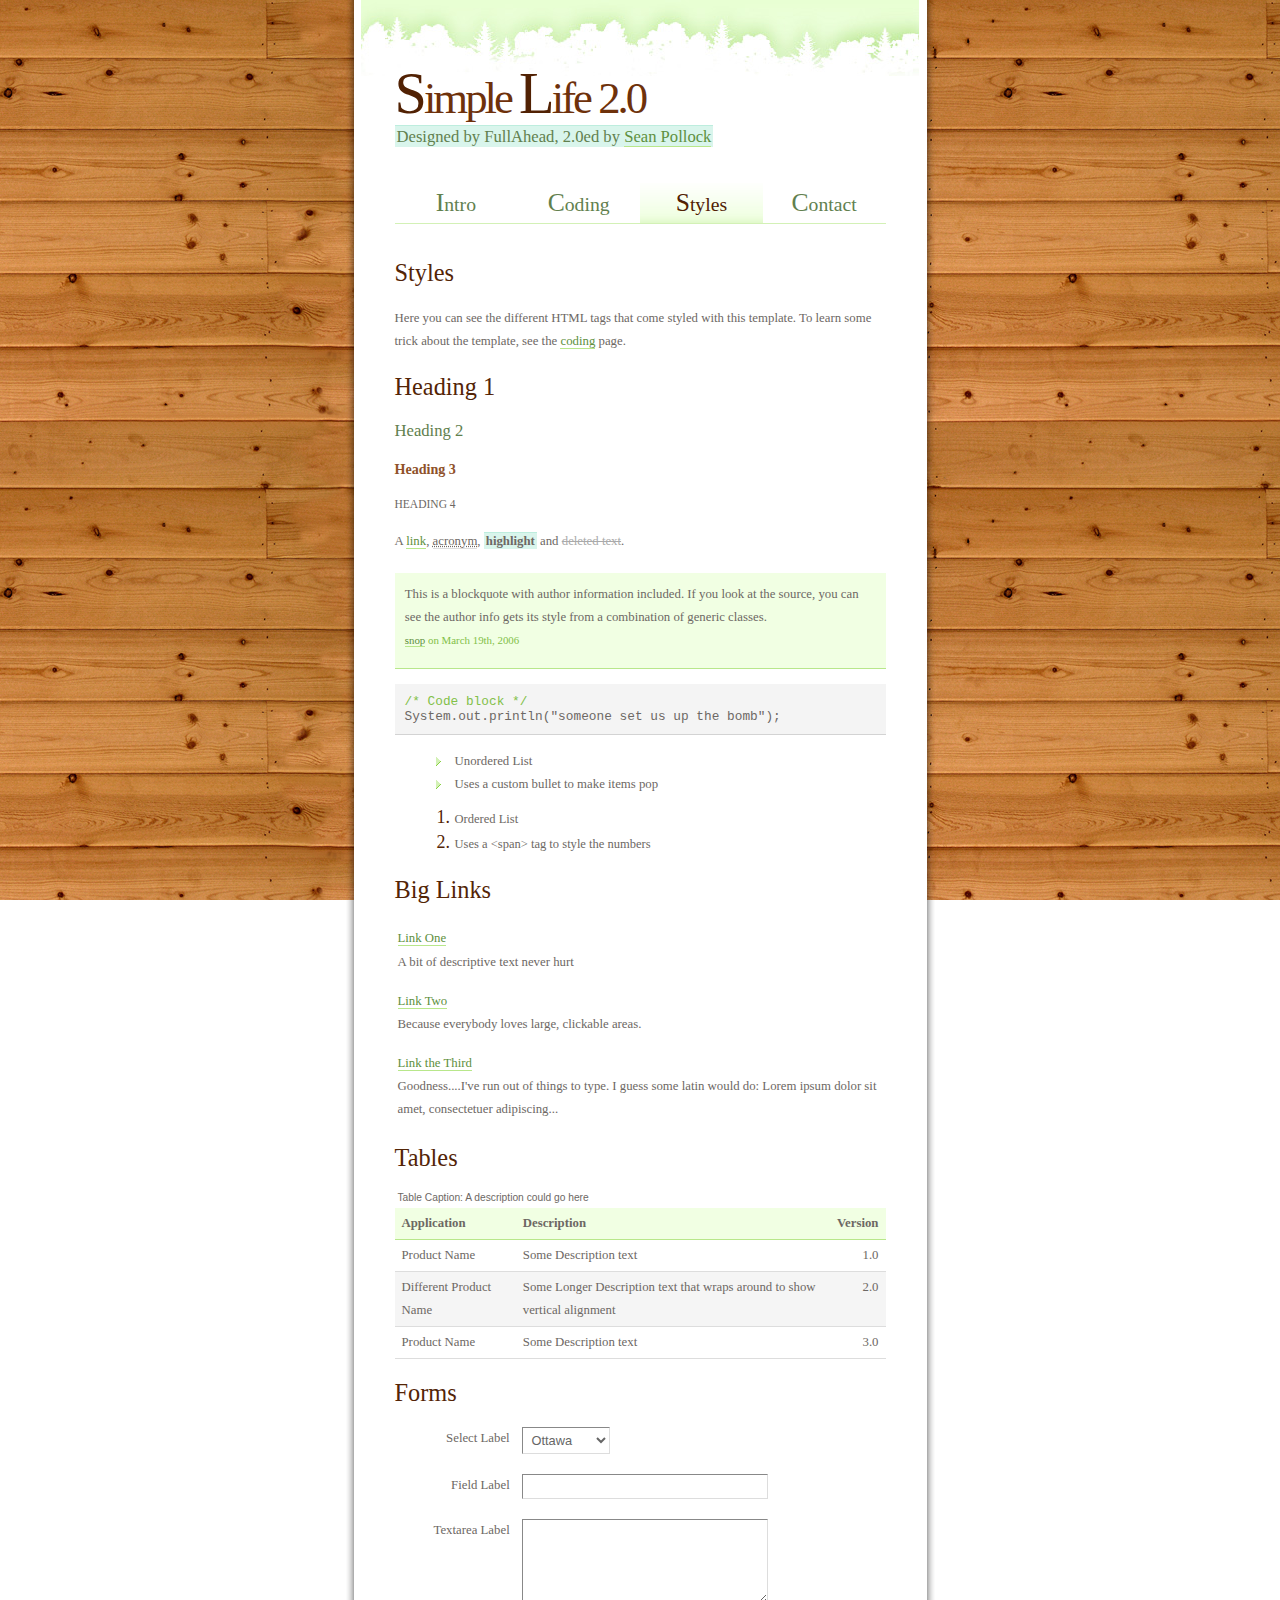
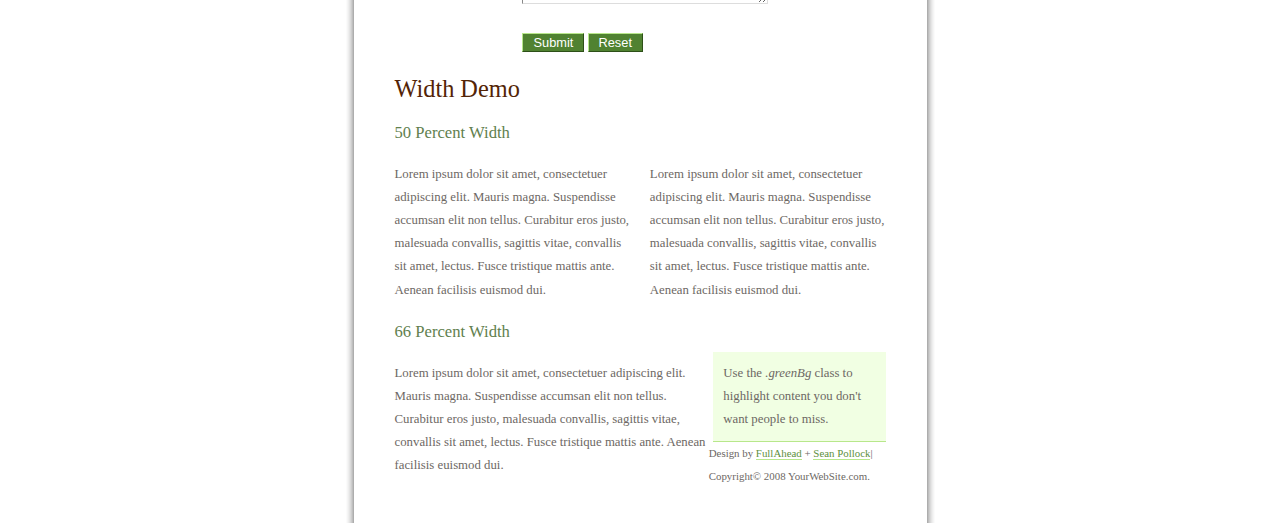
==== patents.html @ edb57a94 "file name changes" ====
<!--
 ____________________________________________________________
|                                                            |
|    DESIGN + Pat Heard { http://fullahead.org }             |
|      DATE + 2006.09.12                                     |
| COPYRIGHT + Free use if this notice is kept in place. 
| VERSION 2 + Sean Pollock ( http://templatefusion.org)
|      DATE + 2008.04.22
| COPYRIGHT + Creative Commons Attribution 2.0,
|             Link to TemplateFusion MUST BE KEPT
|             Copyright removal avaliable for 10$
|             http://templatefusion.org/remove-copyright,php
|             Does not allow removal of FullAhead Link!
|____________________________________________________________|

-->

<!DOCTYPE html PUBLIC "-//W3C//DTD XHTML 1.0 Strict//EN"
    "http://www.w3.org/TR/xhtml1/DTD/xhtml1-strict.dtd">
<html xmlns="http://www.w3.org/1999/xhtml" xml:lang="en" lang="en">
<head>
  <title>Simple Life 2.0 - By Fullahead and TemplateFusion</title>
  <meta http-equiv="content-type" content="application/xhtml+xml; charset=UTF-8" />
  <meta name="keywords" content="" />
  <meta name="description" content="" />
  <link rel="stylesheet" type="text/css" href="css/html.css" media="screen, projection, tv " />
  <link rel="stylesheet" type="text/css" href="css/layout.css" media="screen, projection, tv" />
  <link rel="stylesheet" type="text/css" href="css/print.css" media="print" />
  <!-- Conditional comment to apply opacity fix for IE #content background.
       Invalid CSS, but can be removed without harming design -->
  <!--[if gt IE 5]>
  <link rel="stylesheet" type="text/css" href="css/ie.css" media="screen, projection, tv " />
  <![endif]-->
</head>
<body>
<!-- #wrapper: centers the content and sets the width -->
<div id="wrapper">
 <!-- #content: applies the white, dropshadow background -->
  <div id="content">
    <!-- #header: holds site title and subtitle -->
    <div id="header">
      <h1><span class="big darkBrown">S</span>imple <span class="big darkBrown">L</span>ife 2.0</h1>
      <h2><span class="highlight">Designed by FullAhead, 2.0ed by <a href="http://sean-pollock.com">Sean Pollock</a></span></h2>
    </div>
    <!-- #menu: topbar menu of the site.  Use the helper classes .two, .three, .four and .five to set
                the widths for 2, 3, 4 and 5 item menus. -->
    <ul id="menu" class="four">
      <li><a href="index.html" title="An intro to Simple Life"><span class="big">I</span>ntro</a></li>
      <li><a href="coding.html" title="Coding tips"><span class="big">C</span>oding</a></li>
      <li><a href="styles.html" title="See the tags in action" class="here"><span class="big">S</span>tyles</a></li>
      <li><a href="#" title="Get in touch"><span class="big">C</span>ontact</a></li>
    </ul>
    <!-- #page: holds all page content, as well as footer -->
    <div id="page">
      <h1>Styles</h1>
      <p>
        Here you can see the different HTML tags that come styled with this template.  To learn some trick about the template, see the <a href="coding.html" title="Read about coding tips">coding</a> page.
      </p>
      <h1>Heading 1</h1>
      <h2>Heading 2</h2>
      <h3>Heading 3</h3>
      <h4>Heading 4</h4>
      <p>
        A <a href="http://tastydrop.com" title="Shameless....">link</a>, <acronym title="this really isn't a very good description">acronym</acronym>, <b class="highlight">highlight</b> and <del>deleted text</del>.
      </p>
      <blockquote>
        <p>
          This is a blockquote with author information included.  If you look at the source, you can see the author info gets its style from a combination of generic classes.<span class="block small green"><a href="http://fullahead.org/contact.html" title="Contact snop">snop</a> on March 19th, 2006</span>
        </p>
      </blockquote>
      <code><span class="green">/* Code block */</span><br/>System.out.println("someone set us up the bomb");</code>
      <ul>
        <li>Unordered List</li>
        <li>Uses a custom bullet to make items pop</li>
      </ul>
      <ol>
        <li><span>Ordered List</span></li>
        <li><span>Uses a &lt;span&gt; tag to style the numbers</span></li>
      </ol>
      <h1>Big Links</h1>
      <ul class="bigLinks">
        <li>
          <a href="">
            <span class="title">Link One</span>
            <span class="desc">A bit of descriptive text never hurt</span>
          </a>
        </li>
        <li>
          <a href="">
            <span class="title">Link Two</span>
            <span class="desc">Because everybody loves large, clickable areas.</span>
          </a>
        </li>
        <li>
          <a href="">
            <span class="title">Link the Third</span>
            <span class="desc">Goodness....I've run out of things to type.  I guess some latin would do: Lorem ipsum dolor sit amet, consectetuer adipiscing...</span>
          </a>
        </li>
      </ul>
      <h1>Tables</h1>
      <table>
        <caption>
          Table Caption: A description could go here
        </caption>
        <thead>
          <tr>
            <th class="width30">Application</th>
            <th>Description</th>
            <th class="width10 aCenter">Version</th>
          </tr>
        </thead>
        <tbody>
          <tr>
            <td>Product Name</td>
            <td>Some Description text</td>
            <td class="alignRight">1.0</td>
          </tr>
          <tr class="dark">
            <td>Different Product Name</td>
            <td>Some Longer Description text that wraps around to show vertical alignment</td>
            <td class="alignRight">2.0</td>
          </tr>
          <tr>
            <td>Product Name</td>
            <td>Some Description text</td>
            <td class="alignRight">3.0</td>
          </tr>
        </tbody>
      </table>
      <h1>Forms</h1>
      <form id="dummy" action="" method="post">
        <p>
          <label>Select Label</label>
          <select name="dummy2">
            <option value="1">Ottawa</option>
            <option value="2">Calgary</option>
            <option value="3">Moosejaw</option>
          </select>
        </p>
        <p>
          <label>Field Label</label>
          <input type="text" name="dummy1" class="width50"/>
        </p>
        <p>
          <label>Textarea Label</label>
          <textarea name="dummy3" rows="5" cols="20" class="width50"></textarea>
        </p>
        <p>
          <label>&nbsp;</label>
          <input type="submit" value="Submit" class="button"/>
          <input type="reset" value="Reset" class="button"/>
        </p>
      </form>
      <a name="widthDemo"></a>
      <h1>Width Demo</h1>
      <h2 class="clear">50 Percent Width</h2>
      <div class="width50 floatLeft">
        <p>
          Lorem ipsum dolor sit amet, consectetuer adipiscing elit. Mauris magna. Suspendisse accumsan elit non tellus. Curabitur eros justo, malesuada convallis, sagittis vitae, convallis sit amet, lectus. Fusce tristique mattis ante. Aenean facilisis euismod dui.
        </p>
      </div>
      <div class="width50 floatRight">
        <p>
          Lorem ipsum dolor sit amet, consectetuer adipiscing elit. Mauris magna. Suspendisse accumsan elit non tellus. Curabitur eros justo, malesuada convallis, sagittis vitae, convallis sit amet, lectus. Fusce tristique mattis ante. Aenean facilisis euismod dui.
        </p>
      </div>
      <h2 class="clear">66 Percent Width</h2>
      <div class="width66 floatLeft">
        <p>
          Lorem ipsum dolor sit amet, consectetuer adipiscing elit. Mauris magna. Suspendisse accumsan elit non tellus. Curabitur eros justo, malesuada convallis, sagittis vitae, convallis sit amet, lectus. Fusce tristique mattis ante. Aenean facilisis euismod dui.
        </p>
      </div>
      <div class="width33 floatRight greenBg">
        <p>
          Use the <i>.greenBg</i> class to highlight content you don't want people to miss.
        </p>
      </div>

      <!-- .footer: the site footer text, links and whatever else -->
      <p class="footer">
        Design by <a href="http://fullahead.org" title="Visit FullAhead">FullAhead</a> + <a href="http://sean-pollock.com">Sean Pollock</a>|  Copyright&copy; 2008 YourWebSite.com.      </p>
    </div>
  </div>
</div>
</body>
</html>
---- css/html.css ----
/**************************************************************
   AUTHOR:  Pat Heard (fullahead.org)
            + Sean Pollock (templatefusion.org
   DATE:    2006.09.12 
   PURPOSE: Styles the html elements
 **************************************************************/

/* Forces horizontal scrollbar on in Mozilla */
html {
  margin-bottom: 1px;
}

html,
body {
  height: 100%;
}

body {
  margin: 0;
  padding: 0;
  text-align: center;

  font: 500 0.8em georgia, serif;
  line-height: 180%;

  background: url(../img/bg/body.jpg) repeat top left fixed;
  color: #6D6864;
}

h1, h2, h3, h4, h5, h6, p, dl {
  margin: 0;
  padding: 10px 0;
}

h1 {   
  clear: both;
  font: 400 1.9em georgia, serif;
  color: #532406;  
}

h2 {
  clear: both;
  font: 400 1.3em georgia, serif;
  color: #61804E;
}

h3 {
  font: 700 1.1em georgia, serif;
  color: #8F512A;
}

h4 {
  font: 400 0.9em georgia, serif;
  text-transform: uppercase;
}

a {
  text-decoration: none;
  color: #5E9040;  
  border-bottom: 1px solid #B8E78B;
}


a:visited {
  background-color: #F1FFE3;
}

a:hover {
  color: #3C5D29;
  background-color: #F1FFE3;
  border-bottom: 1px solid #4A6E35;
}


ol {  
  margin: 10px 30px;
  padding: 0 30px;

  font-size: 1.4em;
  color: #532406;
  background-color: #FFF;
}

ol:hover {
  color: #884e29;
}

ol span {
  font-size: 0.7em;
  color: #6D6864;
}

ul {
  margin: 10px 30px;
  padding: 0 30px 0 5px;
  list-style: none;
}

ul li {
  padding-left: 25px;
  background: url(../img/bg/bullet.gif) no-repeat;
  background-position: 0 3px;
}

ul li:hover {
  background: url(../img/bg/bullethover.gif) no-repeat;
  background-position: 0 3px;
}

acronym {
  cursor: help;
  border-bottom: 1px solid #DDD;
}

blockquote {
  margin: 10px 0;
  background-color: #F1FFE3;
  border-bottom: 1px solid #B8E78B;
}

blockquote p {
  margin: 0.4em 0.8em;
}

del {
  color: #AAA;
}

code {
  margin: 15px 0;
  padding: 10px;
  display: block;
  overflow: auto;
  
  font: 400 1em courier, monospace;
  line-height: 120%;
  white-space: pre;
  
  background: #F4F4F4;
  border-bottom: 1px solid #D3D3D3;
}



/**************************************************************
   Tables
 **************************************************************/

table {
  width: 100%;
  margin-bottom: 10px;  
  
  font-size: 1em;
  border-collapse: collapse;
}

table caption {
  margin-top: 10px;
  padding: 0 0 0.5em 3px;

  font: 400 0.8em georgia, sans-serif;
  text-align: left;  
}

table th,
table td {
  text-align: left;
  vertical-align: top;
  padding: 4px 7px !important;
  padding: 6px 10px;
}


thead th {
  background-color: #F1FFE3;
  border-bottom: 1px solid #B8E78B;
}

tbody tr.dark {
  background-color: #F5F5F5;
}

tbody td {
  border-bottom: 1px solid #DDD;
}

tbody tr:hover {
  background-color: #FBFEDF;
}

/**************************************************************
   Form Elements
 **************************************************************/

label {
  float: left;
  text-align: right;
  width: 9em;
  padding-right: 1em;
  
}


input,
textarea,
select {
  padding: 4px;
  font: 400 1em georgia, sans-serif;
  
  color: #666;
  background: #FFF;
  border-width: 1px;
  border-style: solid;
  border-color: #888 #DDD #DDD #888;  
}

input:hover,
textarea:hover,
select:hover {
  padding: 4px;
  font: 400 1em georgia, sans-serif;
  
  color: #666;
  background: #e5feff;
  border-width: 1px;
  border-style: solid;
  border-color: #888 #DDD #DDD #888;  
}


input:focus,
textarea:focus,
select:focus {  
  padding: 3px;
  color: #000;
  background: #F1FFE3;
  border-width: 2px;
}

input.button {
  padding: 1px 10px;

  font: 400 1em georgia, sans-serif;
  cursor: pointer;

  color: #fff;
  background: #508231;
  border-width: 1px;
  border-style: solid;
  border-color: #B8E78B #2D5018 #2D5018 #B8E78B;
}

input.button:hover {
  background:#318182;
  border-color: #8be7df #18504b #18504b #8be7df;
}

.required {
  cursor: help;
  border-bottom: 1px solid #CCC;
}



/**************************************************************
   Images
 **************************************************************/

img.floatRight {
  margin: 5px 0px 10px 15px;  
}

img.floatLeft {
  margin: 5px 15px 10px 0px;
}

a img {  
  border: 4px solid #D5C9C2;
}

a:hover img {  
  border: 4px solid #BAAAA1;
}

/**************************************************************
   AUTHOR:  Pat Heard (fullahead.org)
   DATE:    2006.09.12 
   PURPOSE: Controls the layout of the site and styles
            the menus
 **************************************************************/



/**************************************************************
   #wrapper & #content: wrapper positions and sets the width
   on the content.  The background is then applied to #content.
 **************************************************************/

#wrapper {
  width: 589px;
  height: 100%;
  margin: 0 auto;
  
  text-align: left;
}


#content { 
  float: left;
  width: 589px;
  height: 100%;
  min-height: 100%; 
  
  background: url(../img/bg/content.gif) repeat-y top center;
}


#content[id] {
  height: auto;  
  background: url(../img/bg/content.png) repeat-y top center;
}




/**************************************************************
   #header: Holds the site title and header images
 **************************************************************/

#header {
  padding: 60px 0 2em 49px;  
  background: url(../img/bg/header.jpg) no-repeat top center;  
}

/* Forces IE to set the hasLayout flag and show the header at the height of its contents \*/
* html #header {
  height: 1%;
}
/* End hide from IE-mac */


#header h1,
#header h2 {
  margin: 0;
  padding: 0;  
  background: none;
}

#header h1 {
  font-size: 3.5em;
  font-family: georgia;
  letter-spacing: -3px;
  color: #6E310B;
}




/**************************************************************
   #menu: The top level site menu
 **************************************************************/

ul#menu {
  width: 491px;
  margin: 0 auto;  
  padding: 0 !important;
  padding: 0 0 0 10px;  
}

ul#menu li {
  display: inline;
  list-style: none;
  margin: 0;
  padding: 0;
}

ul#menu li a {
  float: left;  
  padding: 15px 0 5px 0;

  font: 400 1.54em georgia, serif;
  text-align: center;
  text-decoration: none;
  
  color: #61804E;
  border-bottom: 1px solid #D3F1B6;
}

ul#menu li a:visited {
  background-color: #FFF;
}

ul#menu li a:hover {
  color: #2E5F0F;
  background: url(../img/bg/menu.gif) repeat-x bottom left;
}

ul#menu li a.here {
  color: #512103;
  background: url(../img/bg/menu.gif) repeat-x bottom left;
}

/* helper classes to control width of links in topbar */
ul.two li a {
  width: 50%;
}

ul.three li a {
  width: 33%;
}

ul.four li a {
  width: 25%;
}

ul.five li a {
  width: 20%;
}

/**************************************************************
   #page: Holds the main page content.
 **************************************************************/

#page {  
  float: left;
  clear: both;   
  width: 491px !important;
  width: 100%;
  
  padding: 2em 49px;  
}




/**************************************************************
   .footer: Site footer
 **************************************************************/

.footer {
  padding-top: 3em;
  font-size: 0.85em;
}




/**************************************************************
   .bigLinks: Large, clickable links
 **************************************************************/

ul.bigLinks {
  margin: 10px 0;
  padding: 0;
  list-style: none;
  
}

ul.bigLinks li {
  display: inline;
  margin: 0;
  padding: 0;
  background: none;
}

ul.bigLinks li a,
ul.bigLinks li a:visited {  
  display: block;

  margin: 10px 0;
  padding: 3px;

  text-decoration: none;
  background-color: #FFF;
  border: 0;  
}

ul.bigLinks li a:hover {
  padding-bottom: 2px;
  background-color: #F1FFE3;
  border-bottom: 1px solid #B8E78B;
}

ul.bigLinks li a span.title {
  color: #5E9040;  
  border-bottom: 1px solid #B8E78B;
}

ul.bigLinks li a:hover span.title {
  color: #3C5D29;
  border-bottom: 1px solid #4A6E35;
}

ul.bigLinks li a span.desc {
  display: block;
  color: #6D6864;
}

ul.bigLinks li a:hover span.desc {
  color: #555;
}



/**************************************************************
   Width classes used by the site columns
 **************************************************************/

.width100 {
  width: 100%;
}

.width75 {
  width: 73%;
}

.width66 {
  width: 64%;
}

.width50 {
  width: 48%;
}

.width33 {
  width: 31%;
}

.width25 {
  width: 23%;
}



/**************************************************************
   Alignment classes
 **************************************************************/

.floatLeft {
  float: left;
}

.floatRight {
  float: right;
}

.alignLeft {
  text-align: left;
}

.alignRight {
  text-align: right;
}



/**************************************************************
   Generic display classes
 **************************************************************/

.clear {
  clear: both;
}

.block {
  display: block;
}

.big {
  font-size: 1.3em;  
}

.small {
  font-size: 0.85em;  
}

.bold {
  font-weight: bold;
}

.italic {
  font-style: italic;
}

.grey {
  color: #AAA;
}

.green {
  color: #82C048;
}

.darkBrown {
  color: #512103;
}


.greenBg {
  padding: 0 10px;
  background-color: #F1FFE3;
  border-bottom: 1px solid #B8E78B;
}

.greenBg:hover {
  padding: 0 10px;
  background-color: #e3faff;
  border-bottom: 1px solid #8be7dd;
}

.highlight {
  padding: 1px 2px;
  background: #D9F5EC;
  border-top: 1px solid #BDEDDE;
}

.highlight:hover {
  padding: 1px 2px;
  background: #d9f5da;
  border-top: 1px solid #c2edbd;
}

/**************************************************************
   AUTHOR:  Pat Heard (fullahead.org)
   DATE:    2006.09.12 
   PURPOSE: Fixes IE's major problems
 **************************************************************/

#content {  
  /* takes care of POS IE and it's support for transparent .png */
  background: none;
  filter: progid:DXImageTransform.Microsoft.AlphaImageLoader(src='img/bg/content.png',sizingMethod='scale');
}
---- css/layout.css ----
/**************************************************************
   AUTHOR:  Pat Heard (fullahead.org)
            + Sean Pollock (templatefusion.org
   DATE:    2006.09.12 
   PURPOSE: Controls the layout of the site and styles
            the menus
 **************************************************************/



/**************************************************************
   #wrapper & #content: wrapper positions and sets the width
   on the content.  The background is then applied to #content.
 **************************************************************/

#wrapper {
  width: 589px;
  height: 100%;
  margin: 0 auto;
  
  text-align: left;
}


#content { 
  float: left;
  width: 589px;
  height: 100%;
  min-height: 100%; 
  
  background: url(../img/bg/content.gif) repeat-y top center;
}


#content[id] {
  height: auto;  
  background: url(../img/bg/content.png) repeat-y top center;
}




/**************************************************************
   #header: Holds the site title and header images
 **************************************************************/

#header {
  padding: 60px 0 2em 49px;  
  background: url(../img/bg/header.jpg) no-repeat top center;  
}

/* Forces IE to set the hasLayout flag and show the header at the height of its contents \*/
* html #header {
  height: 1%;
}
/* End hide from IE-mac */


#header h1,
#header h2 {
  margin: 0;
  padding: 0;  
  background: none;
}

#header h1 {
  font-size: 3.5em;
  font-family: georgia;
  letter-spacing: -3px;
  color: #6E310B;
}




/**************************************************************
   #menu: The top level site menu
 **************************************************************/

ul#menu {
  width: 491px;
  margin: 0 auto;  
  padding: 0 !important;
  padding: 0 0 0 10px;  
}

ul#menu li {
  display: inline;
  list-style: none;
  margin: 0;
  padding: 0;
}

ul#menu li a {
  float: left;  
  padding: 15px 0 5px 0;

  font: 400 1.54em georgia, serif;
  text-align: center;
  text-decoration: none;
  
  color: #61804E;
  border-bottom: 1px solid #D3F1B6;
}

ul#menu li a:visited {
  background-color: #FFF;
}

ul#menu li a:hover {
  color: #2E5F0F;
  background: url(../img/bg/menu.gif) repeat-x bottom left;
}

ul#menu li a.here {
  color: #512103;
  background: url(../img/bg/menu.gif) repeat-x bottom left;
}

/* helper classes to control width of links in topbar */
ul.two li a {
  width: 50%;
}

ul.three li a {
  width: 33%;
}

ul.four li a {
  width: 25%;
}

ul.five li a {
  width: 20%;
}

/**************************************************************
   #page: Holds the main page content.
 **************************************************************/

#page {  
  float: left;
  clear: both;   
  width: 491px !important;
  width: 100%;
  
  padding: 2em 49px;  
}




/**************************************************************
   .footer: Site footer
 **************************************************************/

.footer {
  padding-top: 3em;
  font-size: 0.85em;
}




/**************************************************************
   .bigLinks: Large, clickable links
 **************************************************************/

ul.bigLinks {
  margin: 10px 0;
  padding: 0;
  list-style: none;
  
}

ul.bigLinks li {
  display: inline;
  margin: 0;
  padding: 0;
  background: none;
}

ul.bigLinks li a,
ul.bigLinks li a:visited {  
  display: block;

  margin: 10px 0;
  padding: 3px;

  text-decoration: none;
  background-color: #FFF;
  border: 0;  
}

ul.bigLinks li a:hover {
  padding-bottom: 2px;
  background-color: #F1FFE3;
  border-bottom: 1px solid #B8E78B;
}

ul.bigLinks li a span.title {
  color: #5E9040;  
  border-bottom: 1px solid #B8E78B;
}

ul.bigLinks li a:hover span.title {
  color: #3C5D29;
  border-bottom: 1px solid #4A6E35;
}

ul.bigLinks li a span.desc {
  display: block;
  color: #6D6864;
}

ul.bigLinks li a:hover span.desc {
  color: #555;
}



/**************************************************************
   Width classes used by the site columns
 **************************************************************/

.width100 {
  width: 100%;
}

.width75 {
  width: 73%;
}

.width66 {
  width: 64%;
}

.width50 {
  width: 48%;
}

.width33 {
  width: 31%;
}

.width25 {
  width: 23%;
}



/**************************************************************
   Alignment classes
 **************************************************************/

.floatLeft {
  float: left;
}

.floatRight {
  float: right;
}

.alignLeft {
  text-align: left;
}

.alignRight {
  text-align: right;
}



/**************************************************************
   Generic display classes
 **************************************************************/

.clear {
  clear: both;
}

.block {
  display: block;
}

.big {
  font-size: 1.3em;  
}

.small {
  font-size: 0.85em;  
}

.bold {
  font-weight: bold;
}

.italic {
  font-style: italic;
}

.grey {
  color: #AAA;
}

.green {
  color: #82C048;
}

.darkBrown {
  color: #512103;
}


.greenBg {
  padding: 0 10px;
  background-color: #F1FFE3;
  border-bottom: 1px solid #B8E78B;
}

.highlight {
  padding: 1px 2px;
  background: #D9F5EC;
  border-top: 1px solid #BDEDDE;
}

.highlight:hover {
  padding: 1px 2px;
  background: #d9f5da;
  border-top: 1px solid #c2edbd;
---- css/print.css ----
/**************************************************************
   AUTHOR:  Pat Heard (fullahead.org)
   DATE:    2006.09.12
   PURPOSE: Styles the page for print.  Techniques adopted from
            http://www.alistapart.com/articles/goingtoprint/
 **************************************************************/

body {
  font: 400 12pt verdana, arial, sans-serif;
  color: #000;
  background: #FFF;
}

h1 {
  margin-top: 30px;
  font-size: 18pt;
  border-bottom: 1px solid #999;
}

h2 {
  font-size: 16pt;
}

h3 {
  font-size: 14pt;
}

h4, h5, h6 {
  font-size: 12pt;
}

acronym {
  border: 0;
}

a {
  color: #00F;
}

/* Prints the URL after a link in CSS2 supporting browsers */
a:link:after, 
a:visited:after {
   content: " (" attr(href) ") ";
   font-size: 90%;
}


/* Don't display these elements since they're not useful on paper */
#header,
#menu,
.footer {
  display: none;
}

#content {
  width: auto;
  margin: 0 8%;
  padding: 0;
}
---- css/ie.css ----
/**************************************************************
   AUTHOR:  Pat Heard (fullahead.org)
            + Sean Pollock (templatefusion.org
   DATE:    2006.09.12 
   PURPOSE: Fixes IE's major problems
 **************************************************************/

#content {  
  /* takes care of POS IE and it's support for transparent .png */
  background: none;
  filter: progid:DXImageTransform.Microsoft.AlphaImageLoader(src='img/bg/content.png',sizingMethod='scale');
}
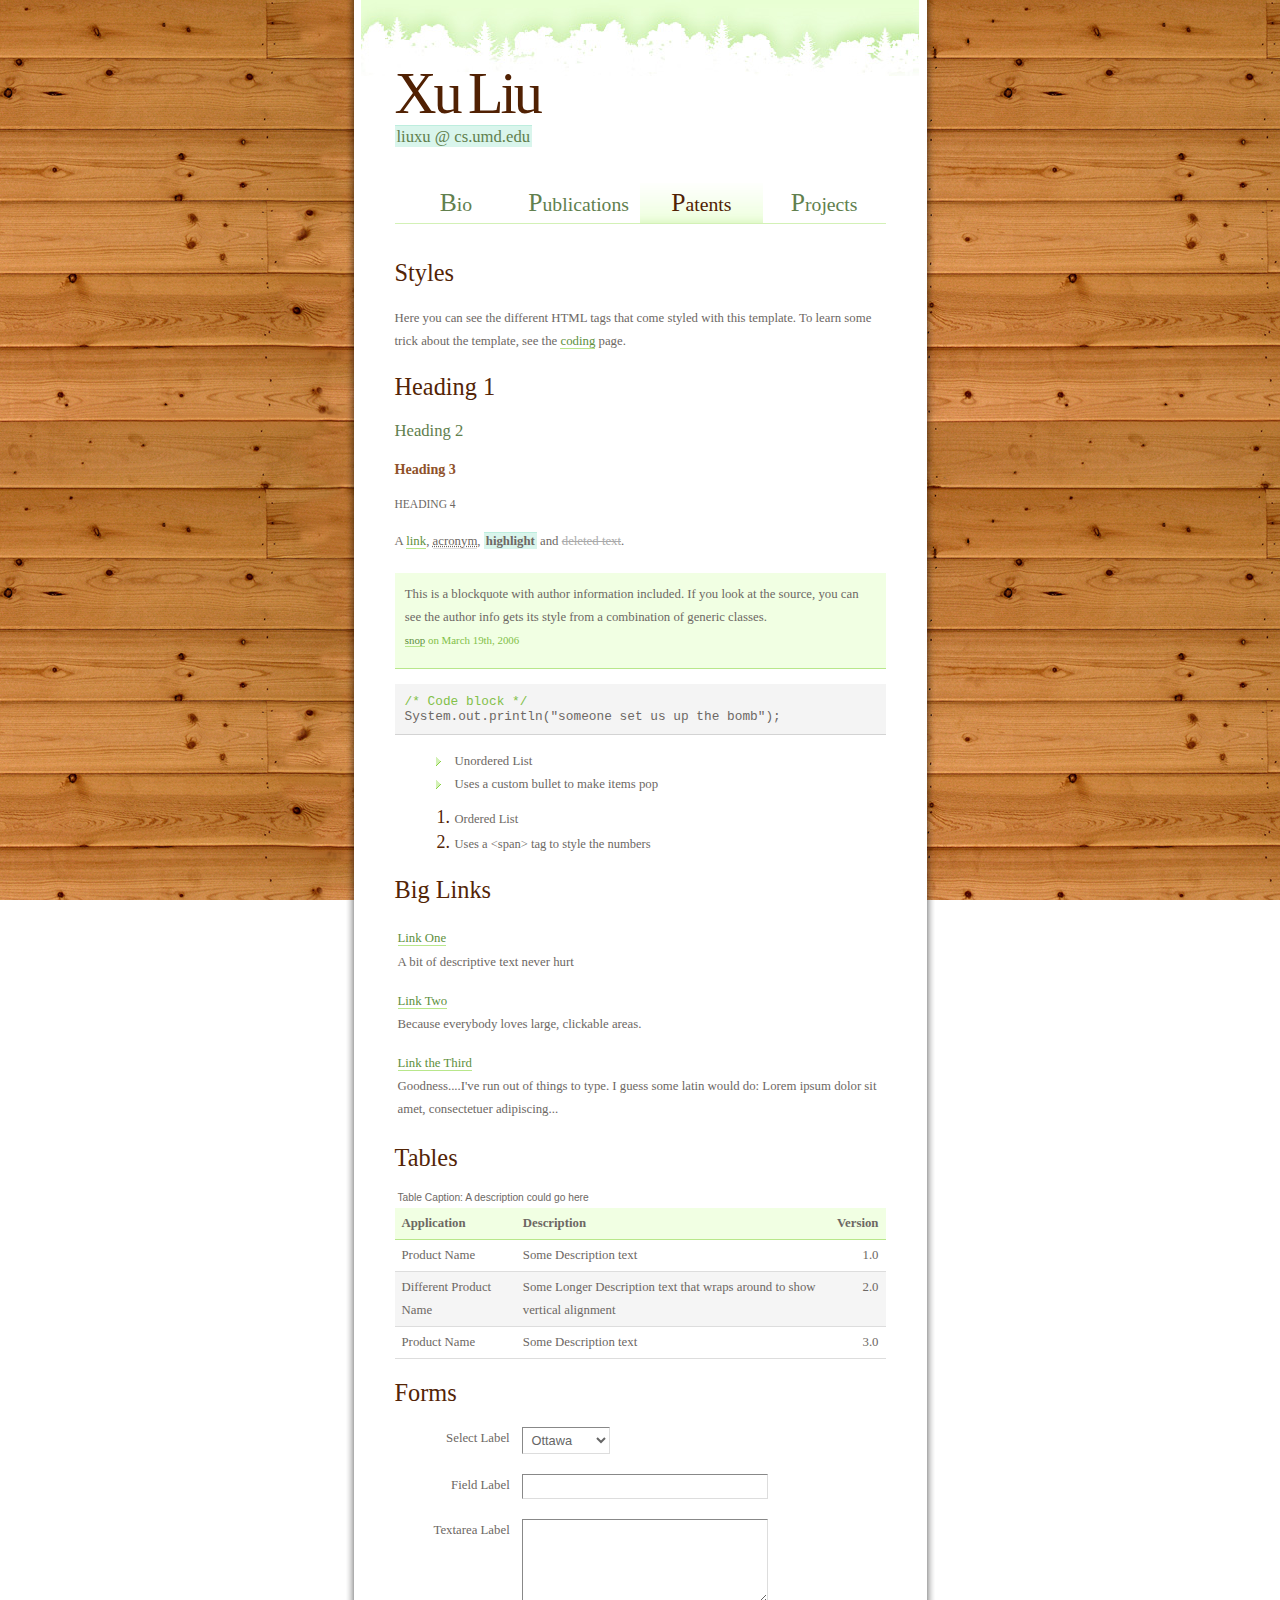
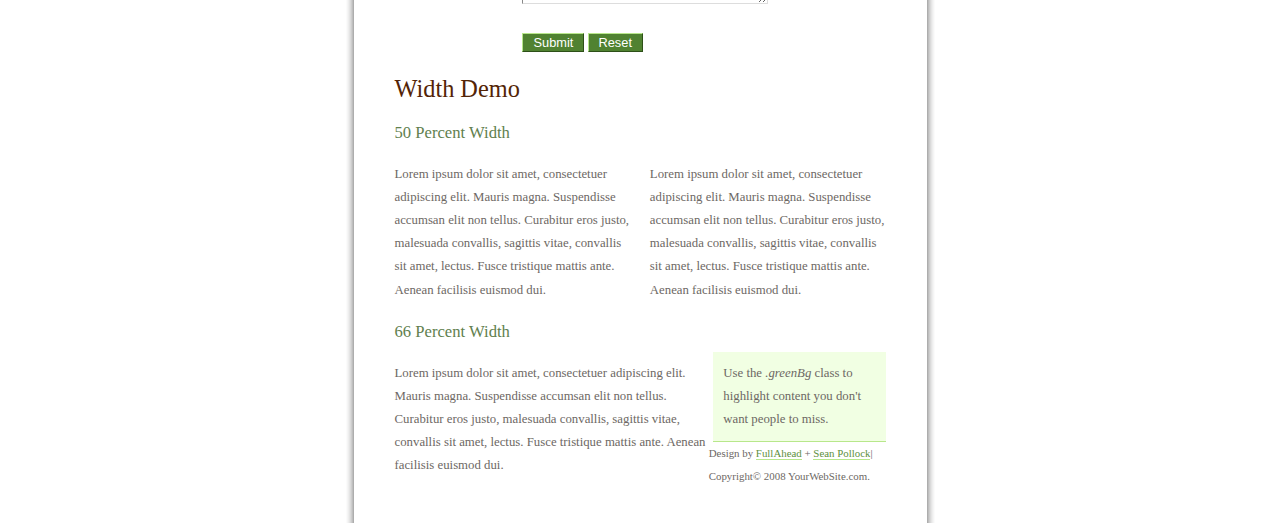
==== commit 1369d22d: "change tabs" ====
--- a/patents.html
+++ b/patents.html
@@ -39,16 +39,16 @@
   <div id="content">
     <!-- #header: holds site title and subtitle -->
     <div id="header">
-      <h1><span class="big darkBrown">S</span>imple <span class="big darkBrown">L</span>ife 2.0</h1>
-      <h2><span class="highlight">Designed by FullAhead, 2.0ed by <a href="http://sean-pollock.com">Sean Pollock</a></span></h2>
+      <h1><span class="big darkBrown">Xu</span> <span class="big darkBrown">Liu</span></h1>
+      <h2><span class="highlight"> liuxu @ cs.umd.edu</span></h2>
     </div>
     <!-- #menu: topbar menu of the site.  Use the helper classes .two, .three, .four and .five to set
                 the widths for 2, 3, 4 and 5 item menus. -->
     <ul id="menu" class="four">
-      <li><a href="index.html" title="An intro to Simple Life"><span class="big">I</span>ntro</a></li>
-      <li><a href="coding.html" title="Coding tips"><span class="big">C</span>oding</a></li>
-      <li><a href="styles.html" title="See the tags in action" class="here"><span class="big">S</span>tyles</a></li>
-      <li><a href="#" title="Get in touch"><span class="big">C</span>ontact</a></li>
+      <li><a href="index.html" title="Short bio"><span class="big">B</span>io</a></li>
+      <li><a href="publications.html" title="Publications"><span class="big">P</span>ublications</a></li>
+      <li><a href="patents.html" title="Patents" class="here"><span class="big">P</span>atents</a></li>
+      <li><a href="projects.html" title="Some open source projects"><span class="big">P</span>rojects</a></li>
     </ul>
     <!-- #page: holds all page content, as well as footer -->
     <div id="page">
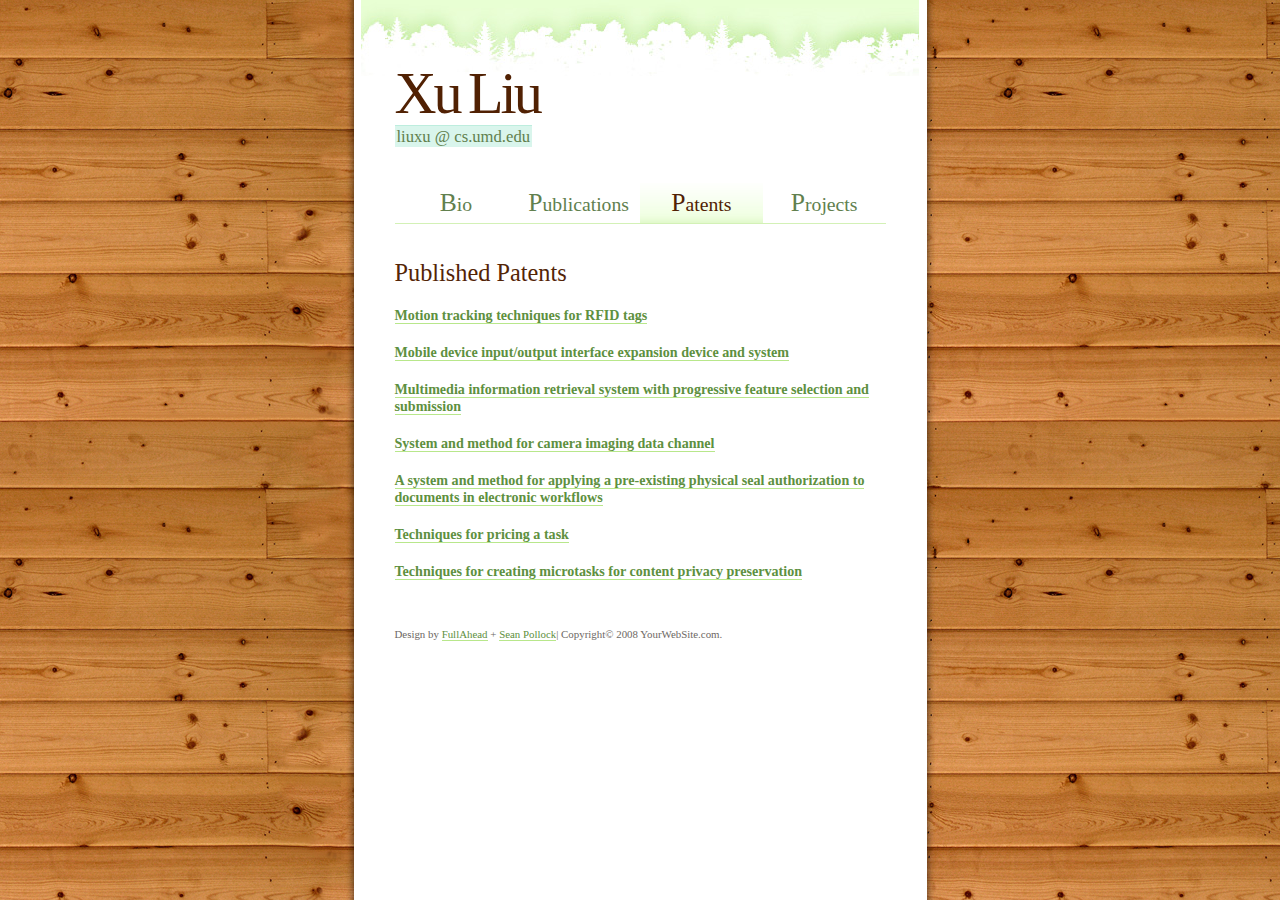
==== commit 9eded8ef: "update patents" ====
--- a/patents.html
+++ b/patents.html
@@ -19,7 +19,7 @@
     "http://www.w3.org/TR/xhtml1/DTD/xhtml1-strict.dtd">
 <html xmlns="http://www.w3.org/1999/xhtml" xml:lang="en" lang="en">
 <head>
-  <title>Simple Life 2.0 - By Fullahead and TemplateFusion</title>
+  <title>Xu Liu</title>
   <meta http-equiv="content-type" content="application/xhtml+xml; charset=UTF-8" />
   <meta name="keywords" content="" />
   <meta name="description" content="" />
@@ -52,131 +52,14 @@
     </ul>
     <!-- #page: holds all page content, as well as footer -->
     <div id="page">
-      <h1>Styles</h1>
-      <p>
-        Here you can see the different HTML tags that come styled with this template.  To learn some trick about the template, see the <a href="coding.html" title="Read about coding tips">coding</a> page.
-      </p>
-      <h1>Heading 1</h1>
-      <h2>Heading 2</h2>
-      <h3>Heading 3</h3>
-      <h4>Heading 4</h4>
-      <p>
-        A <a href="http://tastydrop.com" title="Shameless....">link</a>, <acronym title="this really isn't a very good description">acronym</acronym>, <b class="highlight">highlight</b> and <del>deleted text</del>.
-      </p>
-      <blockquote>
-        <p>
-          This is a blockquote with author information included.  If you look at the source, you can see the author info gets its style from a combination of generic classes.<span class="block small green"><a href="http://fullahead.org/contact.html" title="Contact snop">snop</a> on March 19th, 2006</span>
-        </p>
-      </blockquote>
-      <code><span class="green">/* Code block */</span><br/>System.out.println("someone set us up the bomb");</code>
-      <ul>
-        <li>Unordered List</li>
-        <li>Uses a custom bullet to make items pop</li>
-      </ul>
-      <ol>
-        <li><span>Ordered List</span></li>
-        <li><span>Uses a &lt;span&gt; tag to style the numbers</span></li>
-      </ol>
-      <h1>Big Links</h1>
-      <ul class="bigLinks">
-        <li>
-          <a href="">
-            <span class="title">Link One</span>
-            <span class="desc">A bit of descriptive text never hurt</span>
-          </a>
-        </li>
-        <li>
-          <a href="">
-            <span class="title">Link Two</span>
-            <span class="desc">Because everybody loves large, clickable areas.</span>
-          </a>
-        </li>
-        <li>
-          <a href="">
-            <span class="title">Link the Third</span>
-            <span class="desc">Goodness....I've run out of things to type.  I guess some latin would do: Lorem ipsum dolor sit amet, consectetuer adipiscing...</span>
-          </a>
-        </li>
-      </ul>
-      <h1>Tables</h1>
-      <table>
-        <caption>
-          Table Caption: A description could go here
-        </caption>
-        <thead>
-          <tr>
-            <th class="width30">Application</th>
-            <th>Description</th>
-            <th class="width10 aCenter">Version</th>
-          </tr>
-        </thead>
-        <tbody>
-          <tr>
-            <td>Product Name</td>
-            <td>Some Description text</td>
-            <td class="alignRight">1.0</td>
-          </tr>
-          <tr class="dark">
-            <td>Different Product Name</td>
-            <td>Some Longer Description text that wraps around to show vertical alignment</td>
-            <td class="alignRight">2.0</td>
-          </tr>
-          <tr>
-            <td>Product Name</td>
-            <td>Some Description text</td>
-            <td class="alignRight">3.0</td>
-          </tr>
-        </tbody>
-      </table>
-      <h1>Forms</h1>
-      <form id="dummy" action="" method="post">
-        <p>
-          <label>Select Label</label>
-          <select name="dummy2">
-            <option value="1">Ottawa</option>
-            <option value="2">Calgary</option>
-            <option value="3">Moosejaw</option>
-          </select>
-        </p>
-        <p>
-          <label>Field Label</label>
-          <input type="text" name="dummy1" class="width50"/>
-        </p>
-        <p>
-          <label>Textarea Label</label>
-          <textarea name="dummy3" rows="5" cols="20" class="width50"></textarea>
-        </p>
-        <p>
-          <label>&nbsp;</label>
-          <input type="submit" value="Submit" class="button"/>
-          <input type="reset" value="Reset" class="button"/>
-        </p>
-      </form>
-      <a name="widthDemo"></a>
-      <h1>Width Demo</h1>
-      <h2 class="clear">50 Percent Width</h2>
-      <div class="width50 floatLeft">
-        <p>
-          Lorem ipsum dolor sit amet, consectetuer adipiscing elit. Mauris magna. Suspendisse accumsan elit non tellus. Curabitur eros justo, malesuada convallis, sagittis vitae, convallis sit amet, lectus. Fusce tristique mattis ante. Aenean facilisis euismod dui.
-        </p>
-      </div>
-      <div class="width50 floatRight">
-        <p>
-          Lorem ipsum dolor sit amet, consectetuer adipiscing elit. Mauris magna. Suspendisse accumsan elit non tellus. Curabitur eros justo, malesuada convallis, sagittis vitae, convallis sit amet, lectus. Fusce tristique mattis ante. Aenean facilisis euismod dui.
-        </p>
-      </div>
-      <h2 class="clear">66 Percent Width</h2>
-      <div class="width66 floatLeft">
-        <p>
-          Lorem ipsum dolor sit amet, consectetuer adipiscing elit. Mauris magna. Suspendisse accumsan elit non tellus. Curabitur eros justo, malesuada convallis, sagittis vitae, convallis sit amet, lectus. Fusce tristique mattis ante. Aenean facilisis euismod dui.
-        </p>
-      </div>
-      <div class="width33 floatRight greenBg">
-        <p>
-          Use the <i>.greenBg</i> class to highlight content you don't want people to miss.
-        </p>
-      </div>
-
+	  <h1> Published Patents </h1>
+      <h3><a href="http://www.faqs.org/patents/app/20120062381#b"> Motion tracking techniques for RFID tags </a> </h3> 
+	  <h3><a href="http://www.faqs.org/patents/app/20120064829#b"> Mobile device input/output interface expansion device and system </a> </h3>
+	  <h3><a href="http://www.faqs.org/patents/app/20120131088#b"> Multimedia information retrieval system with progressive feature selection and submission </a> </h3>
+	  <h3><a href="http://www.faqs.org/patents/app/20100020970#b"> System and method for camera imaging data channel </a> </h3>
+	  <h3><a href="http://www.faqs.org/patents/app/20110061092#b"> A system and method for applying a pre-existing physical seal authorization to documents in electronic workflows </a> </h3>
+      <h3><a href="http://www.freepatentsonline.com/20120053992.pdf"> Techniques for pricing a task </a> </h3>
+	  <h3><a href="http://appft1.uspto.gov/netacgi/nph-Parser?Sect1=PTO1&Sect2=HITOFF&d=PG01&p=1&u=/netahtml/PTO/srchnum.html&r=1&f=G&l=50&s1=20120054112.PGNR."> Techniques for creating microtasks for content privacy preservation </a> </h3>
       <!-- .footer: the site footer text, links and whatever else -->
       <p class="footer">
         Design by <a href="http://fullahead.org" title="Visit FullAhead">FullAhead</a> + <a href="http://sean-pollock.com">Sean Pollock</a>|  Copyright&copy; 2008 YourWebSite.com.      </p>
